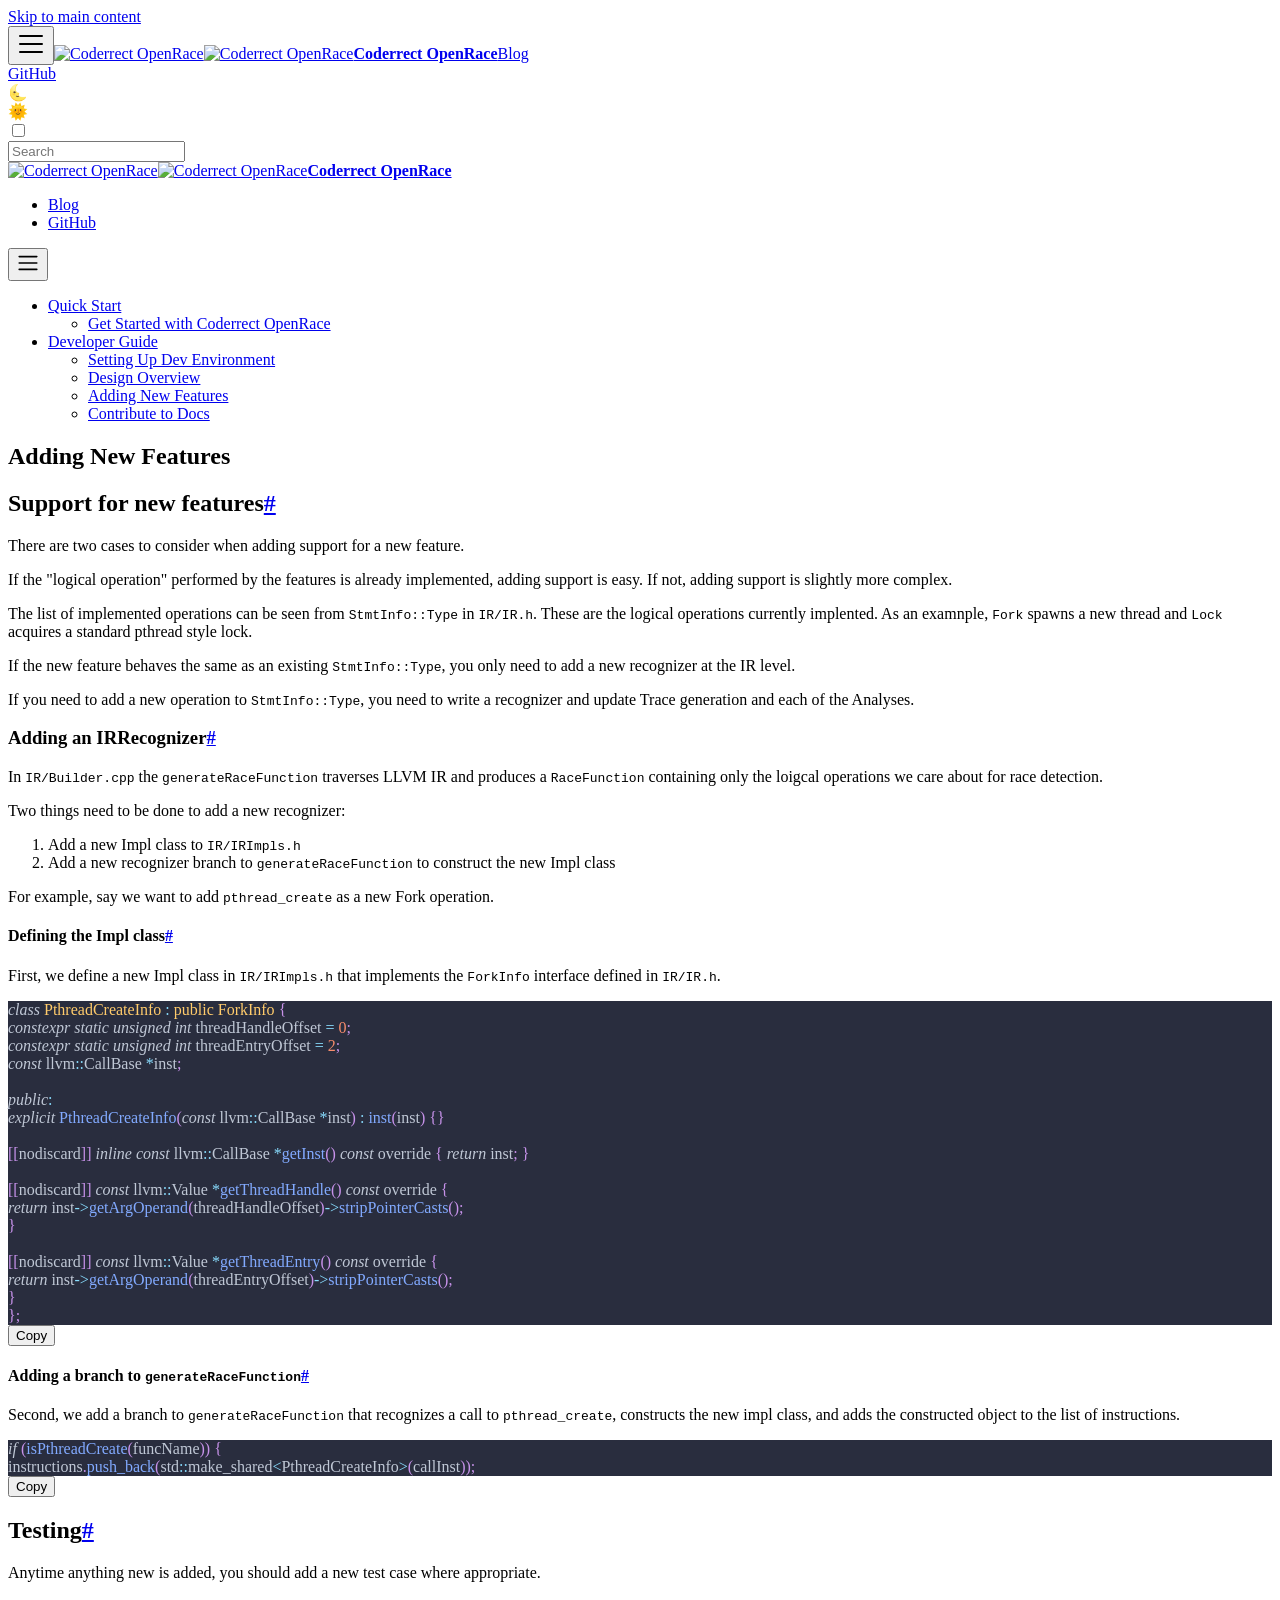
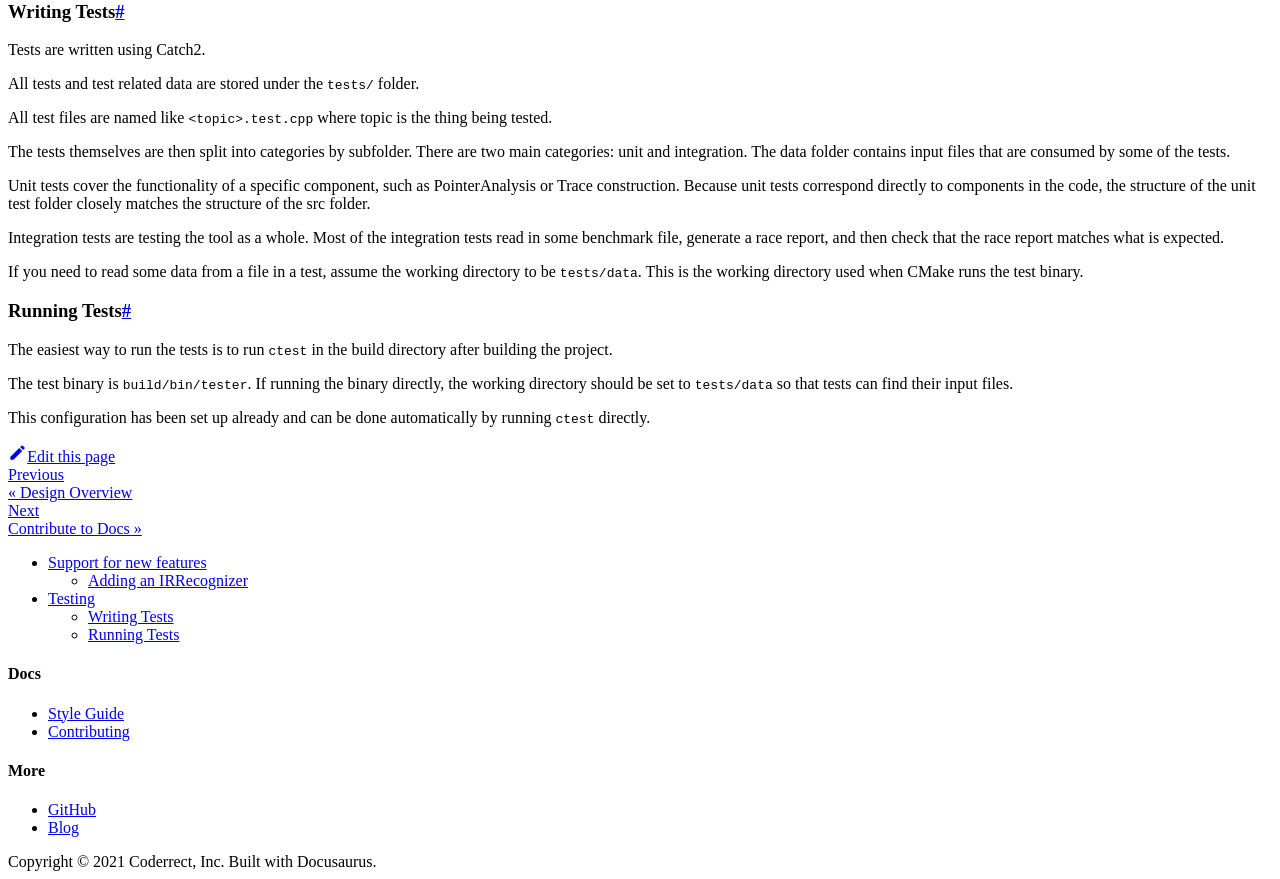
==== doc-adding-new-features/index.html @ 740aef87 "Deploy website - based on 63842bfcd90354ca1080f924dccae89fec55fd03" ====
<!doctype html>
<html lang="en" dir="ltr">
<head>
<meta charset="UTF-8">
<meta name="viewport" content="width=device-width,initial-scale=1">
<meta name="generator" content="Docusaurus v2.0.0-alpha.73">
<link rel="alternate" type="application/rss+xml" href="/OpenRace/blog/rss.xml" title="Coderrect OpenRace Blog RSS Feed">
<link rel="alternate" type="application/atom+xml" href="/OpenRace/blog/atom.xml" title="Coderrect OpenRace Blog Atom Feed"><title data-react-helmet="true">Adding New Features | Coderrect OpenRace</title><meta data-react-helmet="true" property="og:url" content="https://coderrect-inc.github.io/OpenRace/doc-adding-new-features"><meta data-react-helmet="true" name="docusaurus_locale" content="en"><meta data-react-helmet="true" name="docusaurus_version" content="current"><meta data-react-helmet="true" name="docusaurus_tag" content="docs-default-current"><meta data-react-helmet="true" property="og:title" content="Adding New Features | Coderrect OpenRace"><meta data-react-helmet="true" name="description" content="Support for new features"><meta data-react-helmet="true" property="og:description" content="Support for new features"><link data-react-helmet="true" rel="shortcut icon" href="/OpenRace/img/coderrect-logo.png"><link data-react-helmet="true" rel="canonical" href="https://coderrect-inc.github.io/OpenRace/doc-adding-new-features"><link data-react-helmet="true" rel="alternate" href="https://coderrect-inc.github.io/OpenRace/doc-adding-new-features" hreflang="en"><link data-react-helmet="true" rel="alternate" href="https://coderrect-inc.github.io/OpenRace/doc-adding-new-features" hreflang="x-default"><link rel="stylesheet" href="/OpenRace/assets/css/styles.ed0b3173.css">
<link rel="preload" href="/OpenRace/assets/js/styles.1b08c8f0.js" as="script">
<link rel="preload" href="/OpenRace/assets/js/runtime~main.0a23cd4d.js" as="script">
<link rel="preload" href="/OpenRace/assets/js/main.7ac5bf8b.js" as="script">
<link rel="preload" href="/OpenRace/assets/js/common.ba9d2496.js" as="script">
<link rel="preload" href="/OpenRace/assets/js/2.723ce715.js" as="script">
<link rel="preload" href="/OpenRace/assets/js/1f391b9e.335e91a1.js" as="script">
<link rel="preload" href="/OpenRace/assets/js/19.7d436941.js" as="script">
<link rel="preload" href="/OpenRace/assets/js/935f2afb.46712b3d.js" as="script">
<link rel="preload" href="/OpenRace/assets/js/17896441.6d896336.js" as="script">
<link rel="preload" href="/OpenRace/assets/js/b4865865.7fadde9f.js" as="script">
</head>
<body>
<script>!function(){function t(t){document.documentElement.setAttribute("data-theme",t)}var e=function(){var t=null;try{t=localStorage.getItem("theme")}catch(t){}return t}();t(null!==e?e:"light")}()</script><div id="__docusaurus">
<div><a href="#main" class="skipToContent_1oUP">Skip to main content</a></div><nav class="navbar navbar--fixed-top"><div class="navbar__inner"><div class="navbar__items"><button aria-label="Navigation bar toggle" class="navbar__toggle" type="button" tabindex="0"><svg aria-label="Menu" width="30" height="30" viewBox="0 0 30 30" role="img" focusable="false"><title>Menu</title><path stroke="currentColor" stroke-linecap="round" stroke-miterlimit="10" stroke-width="2" d="M4 7h22M4 15h22M4 23h22"></path></svg></button><a class="navbar__brand" href="/OpenRace/"><img src="/OpenRace/img/coderrect-logo.png" alt="Coderrect OpenRace" class="themedImage_1VuW themedImage--light_3UqQ navbar__logo"><img src="/OpenRace/img/coderrect-logo.png" alt="Coderrect OpenRace" class="themedImage_1VuW themedImage--dark_hz6m navbar__logo"><strong class="navbar__title">Coderrect OpenRace</strong></a><a href="https://coderrect.com/blog/" target="_blank" rel="noopener noreferrer" class="navbar__item navbar__link">Blog</a></div><div class="navbar__items navbar__items--right"><a href="https://github.com/coderrect-inc/OpenRace" target="_blank" rel="noopener noreferrer" class="navbar__item navbar__link">GitHub</a><div class="react-toggle displayOnlyInLargeViewport_GrZ2 react-toggle--disabled" role="button" tabindex="-1"><div class="react-toggle-track"><div class="react-toggle-track-check"><span class="toggle_71bT">🌜</span></div><div class="react-toggle-track-x"><span class="toggle_71bT">🌞</span></div></div><div class="react-toggle-thumb"></div><input type="checkbox" class="react-toggle-screenreader-only" aria-label="Switch between dark and light mode"></div><div class="navbar__search searchBarContainer_MM2z"><input placeholder="Search" aria-label="Search" class="navbar__search-input"><div class="loadingRing_s5VG searchBarLoadingRing_2jQk"><div></div><div></div><div></div><div></div></div></div></div></div><div role="presentation" class="navbar-sidebar__backdrop"></div><div class="navbar-sidebar"><div class="navbar-sidebar__brand"><a class="navbar__brand" href="/OpenRace/"><img src="/OpenRace/img/coderrect-logo.png" alt="Coderrect OpenRace" class="themedImage_1VuW themedImage--light_3UqQ navbar__logo"><img src="/OpenRace/img/coderrect-logo.png" alt="Coderrect OpenRace" class="themedImage_1VuW themedImage--dark_hz6m navbar__logo"><strong class="navbar__title">Coderrect OpenRace</strong></a></div><div class="navbar-sidebar__items"><div class="menu"><ul class="menu__list"><li class="menu__list-item"><a href="https://coderrect.com/blog/" target="_blank" rel="noopener noreferrer" class="menu__link">Blog</a></li><li class="menu__list-item"><a href="https://github.com/coderrect-inc/OpenRace" target="_blank" rel="noopener noreferrer" class="menu__link">GitHub</a></li></ul></div></div></div></nav><div class="main-wrapper docs-wrapper doc-page"><div class="docPage_31aa"><div class="docSidebarContainer_3Kbt" role="complementary"><div class="sidebar_15mo"><div class="menu menu--responsive thin-scrollbar menu_Bmed"><button aria-label="Open menu" aria-haspopup="true" class="button button--secondary button--sm menu__button" type="button"><svg aria-label="Menu" class="sidebarMenuIcon_fgN0" width="24" height="24" viewBox="0 0 30 30" role="img" focusable="false"><title>Menu</title><path stroke="currentColor" stroke-linecap="round" stroke-miterlimit="10" stroke-width="2" d="M4 7h22M4 15h22M4 23h22"></path></svg></button><ul class="menu__list"><li class="menu__list-item menu__list-item--collapsed"><a class="menu__link menu__link--sublist" href="#!">Quick Start</a><ul class="menu__list"><li class="menu__list-item"><a class="menu__link" tabindex="-1" href="/OpenRace/">Get Started with Coderrect OpenRace</a></li></ul></li><li class="menu__list-item"><a class="menu__link menu__link--sublist menu__link--active" href="#!">Developer Guide</a><ul class="menu__list"><li class="menu__list-item"><a class="menu__link" tabindex="0" href="/OpenRace/doc-setup-dev-env">Setting Up Dev Environment</a></li><li class="menu__list-item"><a class="menu__link" tabindex="0" href="/OpenRace/doc-overview">Design Overview</a></li><li class="menu__list-item"><a aria-current="page" class="menu__link menu__link--active active" tabindex="0" href="/OpenRace/doc-adding-new-features">Adding New Features</a></li><li class="menu__list-item"><a class="menu__link" tabindex="0" href="/OpenRace/doc-contribute-to-docs">Contribute to Docs</a></li></ul></li></ul></div></div></div><main class="docMainContainer_3ufF"><div class="container padding-vert--lg docItemWrapper_3FMP"><div class="row"><div class="col docItemCol_3FnS"><div class="docItemContainer_33ec"><article><header><h1 class="docTitle_3a4h">Adding New Features</h1></header><div class="markdown"><h2><a aria-hidden="true" tabindex="-1" class="anchor enhancedAnchor_2LWZ" id="support-for-new-features"></a>Support for new features<a class="hash-link" href="#support-for-new-features" title="Direct link to heading">#</a></h2><p>There are two cases to consider when adding support for a new feature.</p><p>If the &quot;logical operation&quot; performed by the features is already implemented, adding support is easy. If not, adding support is slightly more complex.</p><p>The list of implemented operations can be seen from <code>StmtInfo::Type</code> in <code>IR/IR.h</code>. These are the logical operations currently implented. As an examnple, <code>Fork</code> spawns a new thread and <code>Lock</code> acquires a standard pthread style lock.</p><p>If the new feature behaves the same as an existing <code>StmtInfo::Type</code>, you only need to add a new recognizer at the IR level.</p><p>If you need to add a new operation to <code>StmtInfo::Type</code>, you need to write a recognizer and update Trace generation and each of the Analyses.</p><h3><a aria-hidden="true" tabindex="-1" class="anchor enhancedAnchor_2LWZ" id="adding-an-irrecognizer"></a>Adding an IRRecognizer<a class="hash-link" href="#adding-an-irrecognizer" title="Direct link to heading">#</a></h3><p>In <code>IR/Builder.cpp</code> the <code>generateRaceFunction</code> traverses LLVM IR and produces a <code>RaceFunction</code> containing only the loigcal operations we care about for race detection.</p><p>Two things need to be done to add a new recognizer:</p><ol><li>Add a new Impl class to <code>IR/IRImpls.h</code></li><li>Add a new recognizer branch to <code>generateRaceFunction</code> to construct the new Impl class</li></ol><p>For example, say we want to add <code>pthread_create</code> as a new Fork operation.</p><h4><a aria-hidden="true" tabindex="-1" class="anchor enhancedAnchor_2LWZ" id="defining-the-impl-class"></a>Defining the Impl class<a class="hash-link" href="#defining-the-impl-class" title="Direct link to heading">#</a></h4><p>First, we define a new Impl class in <code>IR/IRImpls.h</code> that implements the <code>ForkInfo</code> interface defined in <code>IR/IR.h</code>.</p><div class="codeBlockContainer_K1bP"><div class="codeBlockContent_hGly cpp"><div tabindex="0" class="prism-code language-cpp codeBlock_23N8 thin-scrollbar"><div class="codeBlockLines_39YC" style="color:#bfc7d5;background-color:#292d3e"><div class="token-line" style="color:#bfc7d5"><span class="token keyword" style="font-style:italic">class</span><span class="token plain"> </span><span class="token class-name" style="color:rgb(255, 203, 107)">PthreadCreateInfo</span><span class="token plain"> </span><span class="token operator" style="color:rgb(137, 221, 255)">:</span><span class="token plain"> </span><span class="token base-clause class-name" style="color:rgb(255, 203, 107)">public</span><span class="token base-clause"> </span><span class="token base-clause class-name" style="color:rgb(255, 203, 107)">ForkInfo</span><span class="token plain"> </span><span class="token punctuation" style="color:rgb(199, 146, 234)">{</span><span class="token plain"></span></div><div class="token-line" style="color:#bfc7d5"><span class="token plain">    </span><span class="token keyword" style="font-style:italic">constexpr</span><span class="token plain"> </span><span class="token keyword" style="font-style:italic">static</span><span class="token plain"> </span><span class="token keyword" style="font-style:italic">unsigned</span><span class="token plain"> </span><span class="token keyword" style="font-style:italic">int</span><span class="token plain"> threadHandleOffset </span><span class="token operator" style="color:rgb(137, 221, 255)">=</span><span class="token plain"> </span><span class="token number" style="color:rgb(247, 140, 108)">0</span><span class="token punctuation" style="color:rgb(199, 146, 234)">;</span><span class="token plain"></span></div><div class="token-line" style="color:#bfc7d5"><span class="token plain">    </span><span class="token keyword" style="font-style:italic">constexpr</span><span class="token plain"> </span><span class="token keyword" style="font-style:italic">static</span><span class="token plain"> </span><span class="token keyword" style="font-style:italic">unsigned</span><span class="token plain"> </span><span class="token keyword" style="font-style:italic">int</span><span class="token plain"> threadEntryOffset </span><span class="token operator" style="color:rgb(137, 221, 255)">=</span><span class="token plain"> </span><span class="token number" style="color:rgb(247, 140, 108)">2</span><span class="token punctuation" style="color:rgb(199, 146, 234)">;</span><span class="token plain"></span></div><div class="token-line" style="color:#bfc7d5"><span class="token plain">    </span><span class="token keyword" style="font-style:italic">const</span><span class="token plain"> llvm</span><span class="token operator" style="color:rgb(137, 221, 255)">::</span><span class="token plain">CallBase </span><span class="token operator" style="color:rgb(137, 221, 255)">*</span><span class="token plain">inst</span><span class="token punctuation" style="color:rgb(199, 146, 234)">;</span><span class="token plain"></span></div><div class="token-line" style="color:#bfc7d5"><span class="token plain" style="display:inline-block">
</span></div><div class="token-line" style="color:#bfc7d5"><span class="token plain"></span><span class="token keyword" style="font-style:italic">public</span><span class="token operator" style="color:rgb(137, 221, 255)">:</span><span class="token plain"></span></div><div class="token-line" style="color:#bfc7d5"><span class="token plain">    </span><span class="token keyword" style="font-style:italic">explicit</span><span class="token plain"> </span><span class="token function" style="color:rgb(130, 170, 255)">PthreadCreateInfo</span><span class="token punctuation" style="color:rgb(199, 146, 234)">(</span><span class="token keyword" style="font-style:italic">const</span><span class="token plain"> llvm</span><span class="token operator" style="color:rgb(137, 221, 255)">::</span><span class="token plain">CallBase </span><span class="token operator" style="color:rgb(137, 221, 255)">*</span><span class="token plain">inst</span><span class="token punctuation" style="color:rgb(199, 146, 234)">)</span><span class="token plain"> </span><span class="token operator" style="color:rgb(137, 221, 255)">:</span><span class="token plain"> </span><span class="token function" style="color:rgb(130, 170, 255)">inst</span><span class="token punctuation" style="color:rgb(199, 146, 234)">(</span><span class="token plain">inst</span><span class="token punctuation" style="color:rgb(199, 146, 234)">)</span><span class="token plain"> </span><span class="token punctuation" style="color:rgb(199, 146, 234)">{</span><span class="token punctuation" style="color:rgb(199, 146, 234)">}</span><span class="token plain"></span></div><div class="token-line" style="color:#bfc7d5"><span class="token plain" style="display:inline-block">
</span></div><div class="token-line" style="color:#bfc7d5"><span class="token plain">    </span><span class="token punctuation" style="color:rgb(199, 146, 234)">[</span><span class="token punctuation" style="color:rgb(199, 146, 234)">[</span><span class="token plain">nodiscard</span><span class="token punctuation" style="color:rgb(199, 146, 234)">]</span><span class="token punctuation" style="color:rgb(199, 146, 234)">]</span><span class="token plain"> </span><span class="token keyword" style="font-style:italic">inline</span><span class="token plain"> </span><span class="token keyword" style="font-style:italic">const</span><span class="token plain"> llvm</span><span class="token operator" style="color:rgb(137, 221, 255)">::</span><span class="token plain">CallBase </span><span class="token operator" style="color:rgb(137, 221, 255)">*</span><span class="token function" style="color:rgb(130, 170, 255)">getInst</span><span class="token punctuation" style="color:rgb(199, 146, 234)">(</span><span class="token punctuation" style="color:rgb(199, 146, 234)">)</span><span class="token plain"> </span><span class="token keyword" style="font-style:italic">const</span><span class="token plain"> override </span><span class="token punctuation" style="color:rgb(199, 146, 234)">{</span><span class="token plain"> </span><span class="token keyword" style="font-style:italic">return</span><span class="token plain"> inst</span><span class="token punctuation" style="color:rgb(199, 146, 234)">;</span><span class="token plain"> </span><span class="token punctuation" style="color:rgb(199, 146, 234)">}</span><span class="token plain"></span></div><div class="token-line" style="color:#bfc7d5"><span class="token plain" style="display:inline-block">
</span></div><div class="token-line" style="color:#bfc7d5"><span class="token plain">    </span><span class="token punctuation" style="color:rgb(199, 146, 234)">[</span><span class="token punctuation" style="color:rgb(199, 146, 234)">[</span><span class="token plain">nodiscard</span><span class="token punctuation" style="color:rgb(199, 146, 234)">]</span><span class="token punctuation" style="color:rgb(199, 146, 234)">]</span><span class="token plain"> </span><span class="token keyword" style="font-style:italic">const</span><span class="token plain"> llvm</span><span class="token operator" style="color:rgb(137, 221, 255)">::</span><span class="token plain">Value </span><span class="token operator" style="color:rgb(137, 221, 255)">*</span><span class="token function" style="color:rgb(130, 170, 255)">getThreadHandle</span><span class="token punctuation" style="color:rgb(199, 146, 234)">(</span><span class="token punctuation" style="color:rgb(199, 146, 234)">)</span><span class="token plain"> </span><span class="token keyword" style="font-style:italic">const</span><span class="token plain"> override </span><span class="token punctuation" style="color:rgb(199, 146, 234)">{</span><span class="token plain"></span></div><div class="token-line" style="color:#bfc7d5"><span class="token plain">        </span><span class="token keyword" style="font-style:italic">return</span><span class="token plain"> inst</span><span class="token operator" style="color:rgb(137, 221, 255)">-&gt;</span><span class="token function" style="color:rgb(130, 170, 255)">getArgOperand</span><span class="token punctuation" style="color:rgb(199, 146, 234)">(</span><span class="token plain">threadHandleOffset</span><span class="token punctuation" style="color:rgb(199, 146, 234)">)</span><span class="token operator" style="color:rgb(137, 221, 255)">-&gt;</span><span class="token function" style="color:rgb(130, 170, 255)">stripPointerCasts</span><span class="token punctuation" style="color:rgb(199, 146, 234)">(</span><span class="token punctuation" style="color:rgb(199, 146, 234)">)</span><span class="token punctuation" style="color:rgb(199, 146, 234)">;</span><span class="token plain"></span></div><div class="token-line" style="color:#bfc7d5"><span class="token plain">    </span><span class="token punctuation" style="color:rgb(199, 146, 234)">}</span><span class="token plain"></span></div><div class="token-line" style="color:#bfc7d5"><span class="token plain" style="display:inline-block">
</span></div><div class="token-line" style="color:#bfc7d5"><span class="token plain">    </span><span class="token punctuation" style="color:rgb(199, 146, 234)">[</span><span class="token punctuation" style="color:rgb(199, 146, 234)">[</span><span class="token plain">nodiscard</span><span class="token punctuation" style="color:rgb(199, 146, 234)">]</span><span class="token punctuation" style="color:rgb(199, 146, 234)">]</span><span class="token plain"> </span><span class="token keyword" style="font-style:italic">const</span><span class="token plain"> llvm</span><span class="token operator" style="color:rgb(137, 221, 255)">::</span><span class="token plain">Value </span><span class="token operator" style="color:rgb(137, 221, 255)">*</span><span class="token function" style="color:rgb(130, 170, 255)">getThreadEntry</span><span class="token punctuation" style="color:rgb(199, 146, 234)">(</span><span class="token punctuation" style="color:rgb(199, 146, 234)">)</span><span class="token plain"> </span><span class="token keyword" style="font-style:italic">const</span><span class="token plain"> override </span><span class="token punctuation" style="color:rgb(199, 146, 234)">{</span><span class="token plain"></span></div><div class="token-line" style="color:#bfc7d5"><span class="token plain">        </span><span class="token keyword" style="font-style:italic">return</span><span class="token plain"> inst</span><span class="token operator" style="color:rgb(137, 221, 255)">-&gt;</span><span class="token function" style="color:rgb(130, 170, 255)">getArgOperand</span><span class="token punctuation" style="color:rgb(199, 146, 234)">(</span><span class="token plain">threadEntryOffset</span><span class="token punctuation" style="color:rgb(199, 146, 234)">)</span><span class="token operator" style="color:rgb(137, 221, 255)">-&gt;</span><span class="token function" style="color:rgb(130, 170, 255)">stripPointerCasts</span><span class="token punctuation" style="color:rgb(199, 146, 234)">(</span><span class="token punctuation" style="color:rgb(199, 146, 234)">)</span><span class="token punctuation" style="color:rgb(199, 146, 234)">;</span><span class="token plain"></span></div><div class="token-line" style="color:#bfc7d5"><span class="token plain">    </span><span class="token punctuation" style="color:rgb(199, 146, 234)">}</span><span class="token plain"></span></div><div class="token-line" style="color:#bfc7d5"><span class="token plain"></span><span class="token punctuation" style="color:rgb(199, 146, 234)">}</span><span class="token punctuation" style="color:rgb(199, 146, 234)">;</span></div></div></div><button type="button" aria-label="Copy code to clipboard" class="copyButton_Ue-o">Copy</button></div></div><h4><a aria-hidden="true" tabindex="-1" class="anchor enhancedAnchor_2LWZ" id="adding-a-branch-to-generateracefunction"></a>Adding a branch to <code>generateRaceFunction</code><a class="hash-link" href="#adding-a-branch-to-generateracefunction" title="Direct link to heading">#</a></h4><p>Second, we add a branch to <code>generateRaceFunction</code> that recognizes a call to <code>pthread_create</code>, constructs the new impl class, and adds the constructed object to the list of instructions.</p><div class="codeBlockContainer_K1bP"><div class="codeBlockContent_hGly cpp"><div tabindex="0" class="prism-code language-cpp codeBlock_23N8 thin-scrollbar"><div class="codeBlockLines_39YC" style="color:#bfc7d5;background-color:#292d3e"><div class="token-line" style="color:#bfc7d5"><span class="token keyword" style="font-style:italic">if</span><span class="token plain"> </span><span class="token punctuation" style="color:rgb(199, 146, 234)">(</span><span class="token function" style="color:rgb(130, 170, 255)">isPthreadCreate</span><span class="token punctuation" style="color:rgb(199, 146, 234)">(</span><span class="token plain">funcName</span><span class="token punctuation" style="color:rgb(199, 146, 234)">)</span><span class="token punctuation" style="color:rgb(199, 146, 234)">)</span><span class="token plain"> </span><span class="token punctuation" style="color:rgb(199, 146, 234)">{</span><span class="token plain"></span></div><div class="token-line" style="color:#bfc7d5"><span class="token plain">    instructions</span><span class="token punctuation" style="color:rgb(199, 146, 234)">.</span><span class="token function" style="color:rgb(130, 170, 255)">push_back</span><span class="token punctuation" style="color:rgb(199, 146, 234)">(</span><span class="token plain">std</span><span class="token operator" style="color:rgb(137, 221, 255)">::</span><span class="token plain">make_shared</span><span class="token operator" style="color:rgb(137, 221, 255)">&lt;</span><span class="token plain">PthreadCreateInfo</span><span class="token operator" style="color:rgb(137, 221, 255)">&gt;</span><span class="token punctuation" style="color:rgb(199, 146, 234)">(</span><span class="token plain">callInst</span><span class="token punctuation" style="color:rgb(199, 146, 234)">)</span><span class="token punctuation" style="color:rgb(199, 146, 234)">)</span><span class="token punctuation" style="color:rgb(199, 146, 234)">;</span></div></div></div><button type="button" aria-label="Copy code to clipboard" class="copyButton_Ue-o">Copy</button></div></div><h2><a aria-hidden="true" tabindex="-1" class="anchor enhancedAnchor_2LWZ" id="testing"></a>Testing<a class="hash-link" href="#testing" title="Direct link to heading">#</a></h2><p>Anytime anything new is added, you should add a new test case where appropriate.</p><h3><a aria-hidden="true" tabindex="-1" class="anchor enhancedAnchor_2LWZ" id="writing-tests"></a>Writing Tests<a class="hash-link" href="#writing-tests" title="Direct link to heading">#</a></h3><p>Tests are written using Catch2.</p><p>All tests and test related data are stored under the <code>tests/</code> folder.</p><p>All test files are named like <code>&lt;topic&gt;.test.cpp</code> where topic is the thing being tested.</p><p>The tests themselves are then split into categories by subfolder. There are two main categories: unit and integration. The data folder contains input files that are consumed by some of the tests.</p><p>Unit tests cover the functionality of a specific component, such as PointerAnalysis or Trace construction. Because unit tests correspond directly to components in the code, the structure of the unit test folder closely matches the structure of the src folder.</p><p>Integration tests are testing the tool as a whole. Most of the integration tests read in some benchmark file, generate a race report, and then check that the race report matches what is expected.</p><p>If you need to read some data from a file in a  test, assume the working directory to be <code>tests/data</code>. This is the working directory used when CMake runs the test binary.</p><h3><a aria-hidden="true" tabindex="-1" class="anchor enhancedAnchor_2LWZ" id="running-tests"></a>Running Tests<a class="hash-link" href="#running-tests" title="Direct link to heading">#</a></h3><p>The easiest way to run the tests is to run <code>ctest</code> in the build directory after building the project.</p><p>The test binary is <code>build/bin/tester</code>. If running the binary directly, the working directory should be set to <code>tests/data</code> so that tests can find their input files.</p><p>This configuration has been set up already and can be done automatically by running <code>ctest</code> directly.</p></div></article><div class="margin-vert--xl"><div class="row"><div class="col"><a href="https://github.com/coderrect-inc/OpenRace/tree/develop/website/docs/doc-adding-new-features.md" target="_blank" rel="noreferrer noopener"><svg fill="currentColor" height="1.2em" width="1.2em" preserveAspectRatio="xMidYMid meet" role="img" viewBox="0 0 40 40" class="iconEdit_2_ui" aria-label="Edit page"><g><path d="m34.5 11.7l-3 3.1-6.3-6.3 3.1-3q0.5-0.5 1.2-0.5t1.1 0.5l3.9 3.9q0.5 0.4 0.5 1.1t-0.5 1.2z m-29.5 17.1l18.4-18.5 6.3 6.3-18.4 18.4h-6.3v-6.2z"></path></g></svg>Edit this page</a></div></div></div><div class="margin-vert--lg"><nav class="pagination-nav" aria-label="Docs pages navigation"><div class="pagination-nav__item"><a class="pagination-nav__link" href="/OpenRace/doc-overview"><div class="pagination-nav__sublabel">Previous</div><div class="pagination-nav__label">« Design Overview</div></a></div><div class="pagination-nav__item pagination-nav__item--next"><a class="pagination-nav__link" href="/OpenRace/doc-contribute-to-docs"><div class="pagination-nav__sublabel">Next</div><div class="pagination-nav__label">Contribute to Docs »</div></a></div></nav></div></div></div><div class="col col--3"><div class="tableOfContents_35-E thin-scrollbar"><ul class="table-of-contents table-of-contents__left-border"><li><a href="#support-for-new-features" class="table-of-contents__link">Support for new features</a><ul><li><a href="#adding-an-irrecognizer" class="table-of-contents__link">Adding an IRRecognizer</a></li></ul></li><li><a href="#testing" class="table-of-contents__link">Testing</a><ul><li><a href="#writing-tests" class="table-of-contents__link">Writing Tests</a></li><li><a href="#running-tests" class="table-of-contents__link">Running Tests</a></li></ul></li></ul></div></div></div></div></main></div></div><footer class="footer footer--dark"><div class="container"><div class="row footer__links"><div class="col footer__col"><h4 class="footer__title">Docs</h4><ul class="footer__items"><li class="footer__item"><a class="footer__link-item" href="/OpenRace/">Style Guide</a></li><li class="footer__item"><a class="footer__link-item" href="/OpenRace/doc-adding-new-features">Contributing</a></li></ul></div><div class="col footer__col"><h4 class="footer__title">More</h4><ul class="footer__items"><li class="footer__item"><a href="https://github.com/coderrect-inc/OpenRace" target="_blank" rel="noopener noreferrer" class="footer__link-item">GitHub</a></li><li class="footer__item"><a href="https://coderrect.com/blog/" target="_blank" rel="noopener noreferrer" class="footer__link-item">Blog</a></li></ul></div></div><div class="footer__bottom text--center"><div class="footer__copyright">Copyright © 2021 Coderrect, Inc. Built with Docusaurus.</div></div></div></footer></div>
<script src="/OpenRace/assets/js/styles.1b08c8f0.js"></script>
<script src="/OpenRace/assets/js/runtime~main.0a23cd4d.js"></script>
<script src="/OpenRace/assets/js/main.7ac5bf8b.js"></script>
<script src="/OpenRace/assets/js/common.ba9d2496.js"></script>
<script src="/OpenRace/assets/js/2.723ce715.js"></script>
<script src="/OpenRace/assets/js/1f391b9e.335e91a1.js"></script>
<script src="/OpenRace/assets/js/19.7d436941.js"></script>
<script src="/OpenRace/assets/js/935f2afb.46712b3d.js"></script>
<script src="/OpenRace/assets/js/17896441.6d896336.js"></script>
<script src="/OpenRace/assets/js/b4865865.7fadde9f.js"></script>
</body>
</html>
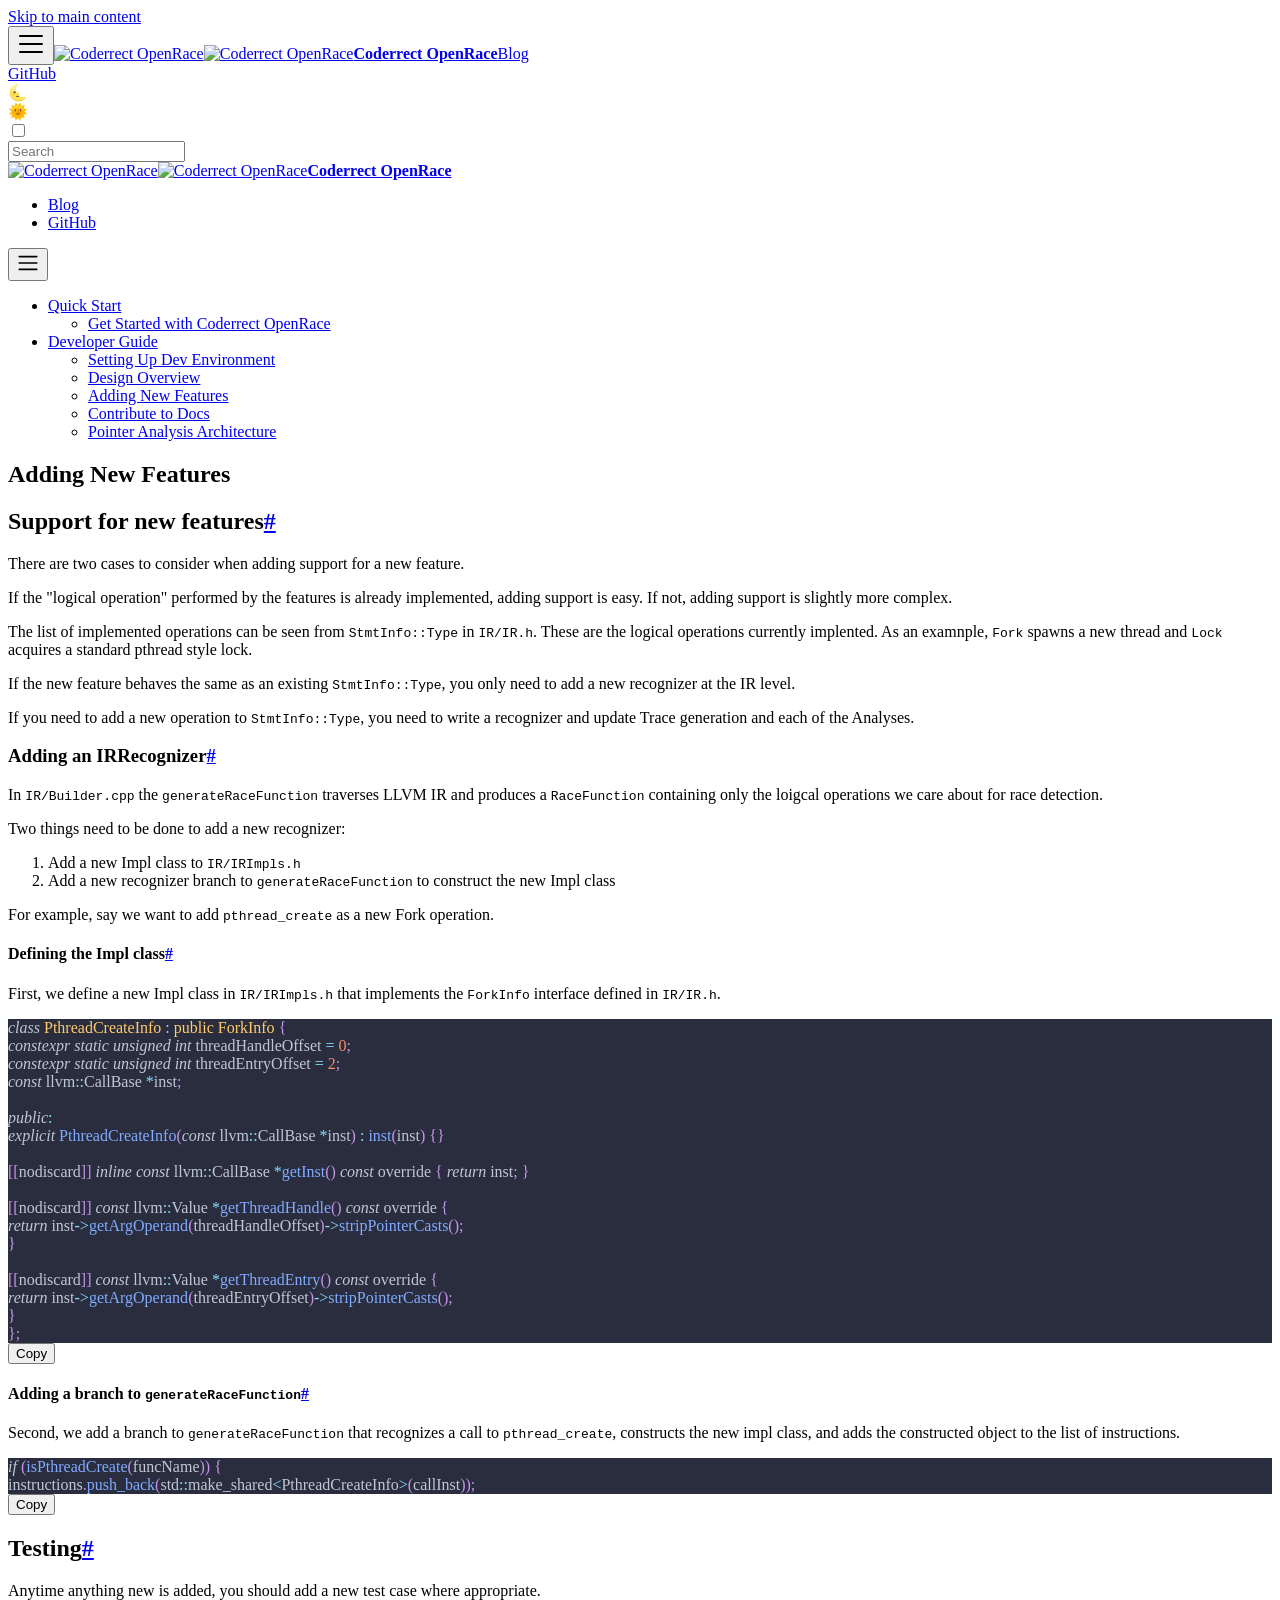
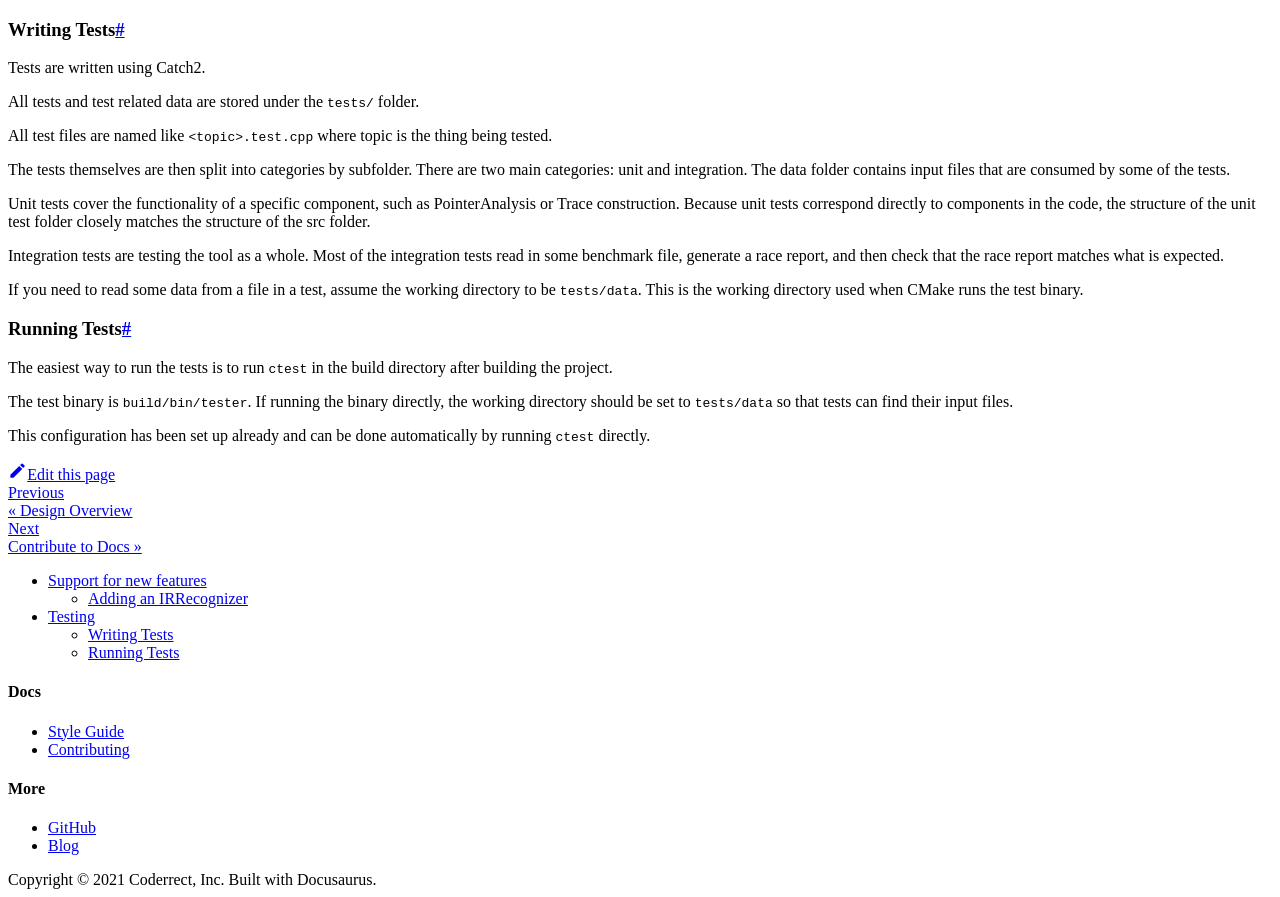
==== commit c786ab78: "Deploy website - based on 587f9ab2633f650a777c0e99dc60185cda3077db" ====
--- a/doc-adding-new-features/index.html
+++ b/doc-adding-new-features/index.html
@@ -6,33 +6,35 @@
 <meta name="generator" content="Docusaurus v2.0.0-alpha.73">
 <link rel="alternate" type="application/rss+xml" href="/OpenRace/blog/rss.xml" title="Coderrect OpenRace Blog RSS Feed">
 <link rel="alternate" type="application/atom+xml" href="/OpenRace/blog/atom.xml" title="Coderrect OpenRace Blog Atom Feed"><title data-react-helmet="true">Adding New Features | Coderrect OpenRace</title><meta data-react-helmet="true" property="og:url" content="https://coderrect-inc.github.io/OpenRace/doc-adding-new-features"><meta data-react-helmet="true" name="docusaurus_locale" content="en"><meta data-react-helmet="true" name="docusaurus_version" content="current"><meta data-react-helmet="true" name="docusaurus_tag" content="docs-default-current"><meta data-react-helmet="true" property="og:title" content="Adding New Features | Coderrect OpenRace"><meta data-react-helmet="true" name="description" content="Support for new features"><meta data-react-helmet="true" property="og:description" content="Support for new features"><link data-react-helmet="true" rel="shortcut icon" href="/OpenRace/img/coderrect-logo.png"><link data-react-helmet="true" rel="canonical" href="https://coderrect-inc.github.io/OpenRace/doc-adding-new-features"><link data-react-helmet="true" rel="alternate" href="https://coderrect-inc.github.io/OpenRace/doc-adding-new-features" hreflang="en"><link data-react-helmet="true" rel="alternate" href="https://coderrect-inc.github.io/OpenRace/doc-adding-new-features" hreflang="x-default"><link rel="stylesheet" href="/OpenRace/assets/css/styles.ed0b3173.css">
-<link rel="preload" href="/OpenRace/assets/js/styles.1b08c8f0.js" as="script">
-<link rel="preload" href="/OpenRace/assets/js/runtime~main.0a23cd4d.js" as="script">
-<link rel="preload" href="/OpenRace/assets/js/main.7ac5bf8b.js" as="script">
-<link rel="preload" href="/OpenRace/assets/js/common.ba9d2496.js" as="script">
-<link rel="preload" href="/OpenRace/assets/js/2.723ce715.js" as="script">
-<link rel="preload" href="/OpenRace/assets/js/1f391b9e.335e91a1.js" as="script">
-<link rel="preload" href="/OpenRace/assets/js/19.7d436941.js" as="script">
-<link rel="preload" href="/OpenRace/assets/js/935f2afb.46712b3d.js" as="script">
-<link rel="preload" href="/OpenRace/assets/js/17896441.6d896336.js" as="script">
-<link rel="preload" href="/OpenRace/assets/js/b4865865.7fadde9f.js" as="script">
+<link rel="preload" href="/OpenRace/assets/js/styles.e8a566df.js" as="script">
+<link rel="preload" href="/OpenRace/assets/js/runtime~main.ba43cde6.js" as="script">
+<link rel="preload" href="/OpenRace/assets/js/main.1a781497.js" as="script">
+<link rel="preload" href="/OpenRace/assets/js/1.1431b613.js" as="script">
+<link rel="preload" href="/OpenRace/assets/js/2.c28e7a27.js" as="script">
+<link rel="preload" href="/OpenRace/assets/js/3.f253f854.js" as="script">
+<link rel="preload" href="/OpenRace/assets/js/1be78505.ed6ce7d4.js" as="script">
+<link rel="preload" href="/OpenRace/assets/js/21.1345832e.js" as="script">
+<link rel="preload" href="/OpenRace/assets/js/935f2afb.fd86e8c5.js" as="script">
+<link rel="preload" href="/OpenRace/assets/js/17896441.811aa758.js" as="script">
+<link rel="preload" href="/OpenRace/assets/js/b4865865.bdc2cfb4.js" as="script">
 </head>
 <body>
 <script>!function(){function t(t){document.documentElement.setAttribute("data-theme",t)}var e=function(){var t=null;try{t=localStorage.getItem("theme")}catch(t){}return t}();t(null!==e?e:"light")}()</script><div id="__docusaurus">
-<div><a href="#main" class="skipToContent_1oUP">Skip to main content</a></div><nav class="navbar navbar--fixed-top"><div class="navbar__inner"><div class="navbar__items"><button aria-label="Navigation bar toggle" class="navbar__toggle" type="button" tabindex="0"><svg aria-label="Menu" width="30" height="30" viewBox="0 0 30 30" role="img" focusable="false"><title>Menu</title><path stroke="currentColor" stroke-linecap="round" stroke-miterlimit="10" stroke-width="2" d="M4 7h22M4 15h22M4 23h22"></path></svg></button><a class="navbar__brand" href="/OpenRace/"><img src="/OpenRace/img/coderrect-logo.png" alt="Coderrect OpenRace" class="themedImage_1VuW themedImage--light_3UqQ navbar__logo"><img src="/OpenRace/img/coderrect-logo.png" alt="Coderrect OpenRace" class="themedImage_1VuW themedImage--dark_hz6m navbar__logo"><strong class="navbar__title">Coderrect OpenRace</strong></a><a href="https://coderrect.com/blog/" target="_blank" rel="noopener noreferrer" class="navbar__item navbar__link">Blog</a></div><div class="navbar__items navbar__items--right"><a href="https://github.com/coderrect-inc/OpenRace" target="_blank" rel="noopener noreferrer" class="navbar__item navbar__link">GitHub</a><div class="react-toggle displayOnlyInLargeViewport_GrZ2 react-toggle--disabled" role="button" tabindex="-1"><div class="react-toggle-track"><div class="react-toggle-track-check"><span class="toggle_71bT">🌜</span></div><div class="react-toggle-track-x"><span class="toggle_71bT">🌞</span></div></div><div class="react-toggle-thumb"></div><input type="checkbox" class="react-toggle-screenreader-only" aria-label="Switch between dark and light mode"></div><div class="navbar__search searchBarContainer_MM2z"><input placeholder="Search" aria-label="Search" class="navbar__search-input"><div class="loadingRing_s5VG searchBarLoadingRing_2jQk"><div></div><div></div><div></div><div></div></div></div></div></div><div role="presentation" class="navbar-sidebar__backdrop"></div><div class="navbar-sidebar"><div class="navbar-sidebar__brand"><a class="navbar__brand" href="/OpenRace/"><img src="/OpenRace/img/coderrect-logo.png" alt="Coderrect OpenRace" class="themedImage_1VuW themedImage--light_3UqQ navbar__logo"><img src="/OpenRace/img/coderrect-logo.png" alt="Coderrect OpenRace" class="themedImage_1VuW themedImage--dark_hz6m navbar__logo"><strong class="navbar__title">Coderrect OpenRace</strong></a></div><div class="navbar-sidebar__items"><div class="menu"><ul class="menu__list"><li class="menu__list-item"><a href="https://coderrect.com/blog/" target="_blank" rel="noopener noreferrer" class="menu__link">Blog</a></li><li class="menu__list-item"><a href="https://github.com/coderrect-inc/OpenRace" target="_blank" rel="noopener noreferrer" class="menu__link">GitHub</a></li></ul></div></div></div></nav><div class="main-wrapper docs-wrapper doc-page"><div class="docPage_31aa"><div class="docSidebarContainer_3Kbt" role="complementary"><div class="sidebar_15mo"><div class="menu menu--responsive thin-scrollbar menu_Bmed"><button aria-label="Open menu" aria-haspopup="true" class="button button--secondary button--sm menu__button" type="button"><svg aria-label="Menu" class="sidebarMenuIcon_fgN0" width="24" height="24" viewBox="0 0 30 30" role="img" focusable="false"><title>Menu</title><path stroke="currentColor" stroke-linecap="round" stroke-miterlimit="10" stroke-width="2" d="M4 7h22M4 15h22M4 23h22"></path></svg></button><ul class="menu__list"><li class="menu__list-item menu__list-item--collapsed"><a class="menu__link menu__link--sublist" href="#!">Quick Start</a><ul class="menu__list"><li class="menu__list-item"><a class="menu__link" tabindex="-1" href="/OpenRace/">Get Started with Coderrect OpenRace</a></li></ul></li><li class="menu__list-item"><a class="menu__link menu__link--sublist menu__link--active" href="#!">Developer Guide</a><ul class="menu__list"><li class="menu__list-item"><a class="menu__link" tabindex="0" href="/OpenRace/doc-setup-dev-env">Setting Up Dev Environment</a></li><li class="menu__list-item"><a class="menu__link" tabindex="0" href="/OpenRace/doc-overview">Design Overview</a></li><li class="menu__list-item"><a aria-current="page" class="menu__link menu__link--active active" tabindex="0" href="/OpenRace/doc-adding-new-features">Adding New Features</a></li><li class="menu__list-item"><a class="menu__link" tabindex="0" href="/OpenRace/doc-contribute-to-docs">Contribute to Docs</a></li></ul></li></ul></div></div></div><main class="docMainContainer_3ufF"><div class="container padding-vert--lg docItemWrapper_3FMP"><div class="row"><div class="col docItemCol_3FnS"><div class="docItemContainer_33ec"><article><header><h1 class="docTitle_3a4h">Adding New Features</h1></header><div class="markdown"><h2><a aria-hidden="true" tabindex="-1" class="anchor enhancedAnchor_2LWZ" id="support-for-new-features"></a>Support for new features<a class="hash-link" href="#support-for-new-features" title="Direct link to heading">#</a></h2><p>There are two cases to consider when adding support for a new feature.</p><p>If the &quot;logical operation&quot; performed by the features is already implemented, adding support is easy. If not, adding support is slightly more complex.</p><p>The list of implemented operations can be seen from <code>StmtInfo::Type</code> in <code>IR/IR.h</code>. These are the logical operations currently implented. As an examnple, <code>Fork</code> spawns a new thread and <code>Lock</code> acquires a standard pthread style lock.</p><p>If the new feature behaves the same as an existing <code>StmtInfo::Type</code>, you only need to add a new recognizer at the IR level.</p><p>If you need to add a new operation to <code>StmtInfo::Type</code>, you need to write a recognizer and update Trace generation and each of the Analyses.</p><h3><a aria-hidden="true" tabindex="-1" class="anchor enhancedAnchor_2LWZ" id="adding-an-irrecognizer"></a>Adding an IRRecognizer<a class="hash-link" href="#adding-an-irrecognizer" title="Direct link to heading">#</a></h3><p>In <code>IR/Builder.cpp</code> the <code>generateRaceFunction</code> traverses LLVM IR and produces a <code>RaceFunction</code> containing only the loigcal operations we care about for race detection.</p><p>Two things need to be done to add a new recognizer:</p><ol><li>Add a new Impl class to <code>IR/IRImpls.h</code></li><li>Add a new recognizer branch to <code>generateRaceFunction</code> to construct the new Impl class</li></ol><p>For example, say we want to add <code>pthread_create</code> as a new Fork operation.</p><h4><a aria-hidden="true" tabindex="-1" class="anchor enhancedAnchor_2LWZ" id="defining-the-impl-class"></a>Defining the Impl class<a class="hash-link" href="#defining-the-impl-class" title="Direct link to heading">#</a></h4><p>First, we define a new Impl class in <code>IR/IRImpls.h</code> that implements the <code>ForkInfo</code> interface defined in <code>IR/IR.h</code>.</p><div class="codeBlockContainer_K1bP"><div class="codeBlockContent_hGly cpp"><div tabindex="0" class="prism-code language-cpp codeBlock_23N8 thin-scrollbar"><div class="codeBlockLines_39YC" style="color:#bfc7d5;background-color:#292d3e"><div class="token-line" style="color:#bfc7d5"><span class="token keyword" style="font-style:italic">class</span><span class="token plain"> </span><span class="token class-name" style="color:rgb(255, 203, 107)">PthreadCreateInfo</span><span class="token plain"> </span><span class="token operator" style="color:rgb(137, 221, 255)">:</span><span class="token plain"> </span><span class="token base-clause class-name" style="color:rgb(255, 203, 107)">public</span><span class="token base-clause"> </span><span class="token base-clause class-name" style="color:rgb(255, 203, 107)">ForkInfo</span><span class="token plain"> </span><span class="token punctuation" style="color:rgb(199, 146, 234)">{</span><span class="token plain"></span></div><div class="token-line" style="color:#bfc7d5"><span class="token plain">    </span><span class="token keyword" style="font-style:italic">constexpr</span><span class="token plain"> </span><span class="token keyword" style="font-style:italic">static</span><span class="token plain"> </span><span class="token keyword" style="font-style:italic">unsigned</span><span class="token plain"> </span><span class="token keyword" style="font-style:italic">int</span><span class="token plain"> threadHandleOffset </span><span class="token operator" style="color:rgb(137, 221, 255)">=</span><span class="token plain"> </span><span class="token number" style="color:rgb(247, 140, 108)">0</span><span class="token punctuation" style="color:rgb(199, 146, 234)">;</span><span class="token plain"></span></div><div class="token-line" style="color:#bfc7d5"><span class="token plain">    </span><span class="token keyword" style="font-style:italic">constexpr</span><span class="token plain"> </span><span class="token keyword" style="font-style:italic">static</span><span class="token plain"> </span><span class="token keyword" style="font-style:italic">unsigned</span><span class="token plain"> </span><span class="token keyword" style="font-style:italic">int</span><span class="token plain"> threadEntryOffset </span><span class="token operator" style="color:rgb(137, 221, 255)">=</span><span class="token plain"> </span><span class="token number" style="color:rgb(247, 140, 108)">2</span><span class="token punctuation" style="color:rgb(199, 146, 234)">;</span><span class="token plain"></span></div><div class="token-line" style="color:#bfc7d5"><span class="token plain">    </span><span class="token keyword" style="font-style:italic">const</span><span class="token plain"> llvm</span><span class="token operator" style="color:rgb(137, 221, 255)">::</span><span class="token plain">CallBase </span><span class="token operator" style="color:rgb(137, 221, 255)">*</span><span class="token plain">inst</span><span class="token punctuation" style="color:rgb(199, 146, 234)">;</span><span class="token plain"></span></div><div class="token-line" style="color:#bfc7d5"><span class="token plain" style="display:inline-block">
+<div><a href="#main" class="skipToContent_1oUP">Skip to main content</a></div><nav class="navbar navbar--fixed-top"><div class="navbar__inner"><div class="navbar__items"><button aria-label="Navigation bar toggle" class="navbar__toggle" type="button" tabindex="0"><svg aria-label="Menu" width="30" height="30" viewBox="0 0 30 30" role="img" focusable="false"><title>Menu</title><path stroke="currentColor" stroke-linecap="round" stroke-miterlimit="10" stroke-width="2" d="M4 7h22M4 15h22M4 23h22"></path></svg></button><a class="navbar__brand" href="/OpenRace/"><img src="/OpenRace/img/coderrect-logo.png" alt="Coderrect OpenRace" class="themedImage_1VuW themedImage--light_3UqQ navbar__logo"><img src="/OpenRace/img/coderrect-logo.png" alt="Coderrect OpenRace" class="themedImage_1VuW themedImage--dark_hz6m navbar__logo"><strong class="navbar__title">Coderrect OpenRace</strong></a><a href="https://coderrect.com/blog/" target="_blank" rel="noopener noreferrer" class="navbar__item navbar__link">Blog</a></div><div class="navbar__items navbar__items--right"><a href="https://github.com/coderrect-inc/OpenRace" target="_blank" rel="noopener noreferrer" class="navbar__item navbar__link">GitHub</a><div class="react-toggle displayOnlyInLargeViewport_GrZ2 react-toggle--disabled" role="button" tabindex="-1"><div class="react-toggle-track"><div class="react-toggle-track-check"><span class="toggle_71bT">🌜</span></div><div class="react-toggle-track-x"><span class="toggle_71bT">🌞</span></div></div><div class="react-toggle-thumb"></div><input type="checkbox" class="react-toggle-screenreader-only" aria-label="Switch between dark and light mode"></div><div class="navbar__search searchBarContainer_MM2z"><input placeholder="Search" aria-label="Search" class="navbar__search-input"><div class="loadingRing_s5VG searchBarLoadingRing_2jQk"><div></div><div></div><div></div><div></div></div></div></div></div><div role="presentation" class="navbar-sidebar__backdrop"></div><div class="navbar-sidebar"><div class="navbar-sidebar__brand"><a class="navbar__brand" href="/OpenRace/"><img src="/OpenRace/img/coderrect-logo.png" alt="Coderrect OpenRace" class="themedImage_1VuW themedImage--light_3UqQ navbar__logo"><img src="/OpenRace/img/coderrect-logo.png" alt="Coderrect OpenRace" class="themedImage_1VuW themedImage--dark_hz6m navbar__logo"><strong class="navbar__title">Coderrect OpenRace</strong></a></div><div class="navbar-sidebar__items"><div class="menu"><ul class="menu__list"><li class="menu__list-item"><a href="https://coderrect.com/blog/" target="_blank" rel="noopener noreferrer" class="menu__link">Blog</a></li><li class="menu__list-item"><a href="https://github.com/coderrect-inc/OpenRace" target="_blank" rel="noopener noreferrer" class="menu__link">GitHub</a></li></ul></div></div></div></nav><div class="main-wrapper docs-wrapper doc-page"><div class="docPage_31aa"><div class="docSidebarContainer_3Kbt" role="complementary"><div class="sidebar_15mo"><div class="menu menu--responsive thin-scrollbar menu_Bmed"><button aria-label="Open menu" aria-haspopup="true" class="button button--secondary button--sm menu__button" type="button"><svg aria-label="Menu" class="sidebarMenuIcon_fgN0" width="24" height="24" viewBox="0 0 30 30" role="img" focusable="false"><title>Menu</title><path stroke="currentColor" stroke-linecap="round" stroke-miterlimit="10" stroke-width="2" d="M4 7h22M4 15h22M4 23h22"></path></svg></button><ul class="menu__list"><li class="menu__list-item menu__list-item--collapsed"><a class="menu__link menu__link--sublist" href="#!">Quick Start</a><ul class="menu__list"><li class="menu__list-item"><a class="menu__link" tabindex="-1" href="/OpenRace/">Get Started with Coderrect OpenRace</a></li></ul></li><li class="menu__list-item"><a class="menu__link menu__link--sublist menu__link--active" href="#!">Developer Guide</a><ul class="menu__list"><li class="menu__list-item"><a class="menu__link" tabindex="0" href="/OpenRace/doc-setup-dev-env">Setting Up Dev Environment</a></li><li class="menu__list-item"><a class="menu__link" tabindex="0" href="/OpenRace/doc-overview">Design Overview</a></li><li class="menu__list-item"><a aria-current="page" class="menu__link menu__link--active active" tabindex="0" href="/OpenRace/doc-adding-new-features">Adding New Features</a></li><li class="menu__list-item"><a class="menu__link" tabindex="0" href="/OpenRace/doc-contribute-to-docs">Contribute to Docs</a></li><li class="menu__list-item"><a class="menu__link" tabindex="0" href="/OpenRace/doc-pta-arch">Pointer Analysis Architecture</a></li></ul></li></ul></div></div></div><main class="docMainContainer_3ufF"><div class="container padding-vert--lg docItemWrapper_3FMP"><div class="row"><div class="col docItemCol_3FnS"><div class="docItemContainer_33ec"><article><header><h1 class="docTitle_3a4h">Adding New Features</h1></header><div class="markdown"><h2><a aria-hidden="true" tabindex="-1" class="anchor enhancedAnchor_2LWZ" id="support-for-new-features"></a>Support for new features<a class="hash-link" href="#support-for-new-features" title="Direct link to heading">#</a></h2><p>There are two cases to consider when adding support for a new feature.</p><p>If the &quot;logical operation&quot; performed by the features is already implemented, adding support is easy. If not, adding support is slightly more complex.</p><p>The list of implemented operations can be seen from <code>StmtInfo::Type</code> in <code>IR/IR.h</code>. These are the logical operations currently implented. As an examnple, <code>Fork</code> spawns a new thread and <code>Lock</code> acquires a standard pthread style lock.</p><p>If the new feature behaves the same as an existing <code>StmtInfo::Type</code>, you only need to add a new recognizer at the IR level.</p><p>If you need to add a new operation to <code>StmtInfo::Type</code>, you need to write a recognizer and update Trace generation and each of the Analyses.</p><h3><a aria-hidden="true" tabindex="-1" class="anchor enhancedAnchor_2LWZ" id="adding-an-irrecognizer"></a>Adding an IRRecognizer<a class="hash-link" href="#adding-an-irrecognizer" title="Direct link to heading">#</a></h3><p>In <code>IR/Builder.cpp</code> the <code>generateRaceFunction</code> traverses LLVM IR and produces a <code>RaceFunction</code> containing only the loigcal operations we care about for race detection.</p><p>Two things need to be done to add a new recognizer:</p><ol><li>Add a new Impl class to <code>IR/IRImpls.h</code></li><li>Add a new recognizer branch to <code>generateRaceFunction</code> to construct the new Impl class</li></ol><p>For example, say we want to add <code>pthread_create</code> as a new Fork operation.</p><h4><a aria-hidden="true" tabindex="-1" class="anchor enhancedAnchor_2LWZ" id="defining-the-impl-class"></a>Defining the Impl class<a class="hash-link" href="#defining-the-impl-class" title="Direct link to heading">#</a></h4><p>First, we define a new Impl class in <code>IR/IRImpls.h</code> that implements the <code>ForkInfo</code> interface defined in <code>IR/IR.h</code>.</p><div class="codeBlockContainer_K1bP"><div class="codeBlockContent_hGly cpp"><div tabindex="0" class="prism-code language-cpp codeBlock_23N8 thin-scrollbar"><div class="codeBlockLines_39YC" style="color:#bfc7d5;background-color:#292d3e"><div class="token-line" style="color:#bfc7d5"><span class="token keyword" style="font-style:italic">class</span><span class="token plain"> </span><span class="token class-name" style="color:rgb(255, 203, 107)">PthreadCreateInfo</span><span class="token plain"> </span><span class="token operator" style="color:rgb(137, 221, 255)">:</span><span class="token plain"> </span><span class="token base-clause class-name" style="color:rgb(255, 203, 107)">public</span><span class="token base-clause"> </span><span class="token base-clause class-name" style="color:rgb(255, 203, 107)">ForkInfo</span><span class="token plain"> </span><span class="token punctuation" style="color:rgb(199, 146, 234)">{</span><span class="token plain"></span></div><div class="token-line" style="color:#bfc7d5"><span class="token plain">    </span><span class="token keyword" style="font-style:italic">constexpr</span><span class="token plain"> </span><span class="token keyword" style="font-style:italic">static</span><span class="token plain"> </span><span class="token keyword" style="font-style:italic">unsigned</span><span class="token plain"> </span><span class="token keyword" style="font-style:italic">int</span><span class="token plain"> threadHandleOffset </span><span class="token operator" style="color:rgb(137, 221, 255)">=</span><span class="token plain"> </span><span class="token number" style="color:rgb(247, 140, 108)">0</span><span class="token punctuation" style="color:rgb(199, 146, 234)">;</span><span class="token plain"></span></div><div class="token-line" style="color:#bfc7d5"><span class="token plain">    </span><span class="token keyword" style="font-style:italic">constexpr</span><span class="token plain"> </span><span class="token keyword" style="font-style:italic">static</span><span class="token plain"> </span><span class="token keyword" style="font-style:italic">unsigned</span><span class="token plain"> </span><span class="token keyword" style="font-style:italic">int</span><span class="token plain"> threadEntryOffset </span><span class="token operator" style="color:rgb(137, 221, 255)">=</span><span class="token plain"> </span><span class="token number" style="color:rgb(247, 140, 108)">2</span><span class="token punctuation" style="color:rgb(199, 146, 234)">;</span><span class="token plain"></span></div><div class="token-line" style="color:#bfc7d5"><span class="token plain">    </span><span class="token keyword" style="font-style:italic">const</span><span class="token plain"> llvm</span><span class="token operator" style="color:rgb(137, 221, 255)">::</span><span class="token plain">CallBase </span><span class="token operator" style="color:rgb(137, 221, 255)">*</span><span class="token plain">inst</span><span class="token punctuation" style="color:rgb(199, 146, 234)">;</span><span class="token plain"></span></div><div class="token-line" style="color:#bfc7d5"><span class="token plain" style="display:inline-block">
 </span></div><div class="token-line" style="color:#bfc7d5"><span class="token plain"></span><span class="token keyword" style="font-style:italic">public</span><span class="token operator" style="color:rgb(137, 221, 255)">:</span><span class="token plain"></span></div><div class="token-line" style="color:#bfc7d5"><span class="token plain">    </span><span class="token keyword" style="font-style:italic">explicit</span><span class="token plain"> </span><span class="token function" style="color:rgb(130, 170, 255)">PthreadCreateInfo</span><span class="token punctuation" style="color:rgb(199, 146, 234)">(</span><span class="token keyword" style="font-style:italic">const</span><span class="token plain"> llvm</span><span class="token operator" style="color:rgb(137, 221, 255)">::</span><span class="token plain">CallBase </span><span class="token operator" style="color:rgb(137, 221, 255)">*</span><span class="token plain">inst</span><span class="token punctuation" style="color:rgb(199, 146, 234)">)</span><span class="token plain"> </span><span class="token operator" style="color:rgb(137, 221, 255)">:</span><span class="token plain"> </span><span class="token function" style="color:rgb(130, 170, 255)">inst</span><span class="token punctuation" style="color:rgb(199, 146, 234)">(</span><span class="token plain">inst</span><span class="token punctuation" style="color:rgb(199, 146, 234)">)</span><span class="token plain"> </span><span class="token punctuation" style="color:rgb(199, 146, 234)">{</span><span class="token punctuation" style="color:rgb(199, 146, 234)">}</span><span class="token plain"></span></div><div class="token-line" style="color:#bfc7d5"><span class="token plain" style="display:inline-block">
 </span></div><div class="token-line" style="color:#bfc7d5"><span class="token plain">    </span><span class="token punctuation" style="color:rgb(199, 146, 234)">[</span><span class="token punctuation" style="color:rgb(199, 146, 234)">[</span><span class="token plain">nodiscard</span><span class="token punctuation" style="color:rgb(199, 146, 234)">]</span><span class="token punctuation" style="color:rgb(199, 146, 234)">]</span><span class="token plain"> </span><span class="token keyword" style="font-style:italic">inline</span><span class="token plain"> </span><span class="token keyword" style="font-style:italic">const</span><span class="token plain"> llvm</span><span class="token operator" style="color:rgb(137, 221, 255)">::</span><span class="token plain">CallBase </span><span class="token operator" style="color:rgb(137, 221, 255)">*</span><span class="token function" style="color:rgb(130, 170, 255)">getInst</span><span class="token punctuation" style="color:rgb(199, 146, 234)">(</span><span class="token punctuation" style="color:rgb(199, 146, 234)">)</span><span class="token plain"> </span><span class="token keyword" style="font-style:italic">const</span><span class="token plain"> override </span><span class="token punctuation" style="color:rgb(199, 146, 234)">{</span><span class="token plain"> </span><span class="token keyword" style="font-style:italic">return</span><span class="token plain"> inst</span><span class="token punctuation" style="color:rgb(199, 146, 234)">;</span><span class="token plain"> </span><span class="token punctuation" style="color:rgb(199, 146, 234)">}</span><span class="token plain"></span></div><div class="token-line" style="color:#bfc7d5"><span class="token plain" style="display:inline-block">
 </span></div><div class="token-line" style="color:#bfc7d5"><span class="token plain">    </span><span class="token punctuation" style="color:rgb(199, 146, 234)">[</span><span class="token punctuation" style="color:rgb(199, 146, 234)">[</span><span class="token plain">nodiscard</span><span class="token punctuation" style="color:rgb(199, 146, 234)">]</span><span class="token punctuation" style="color:rgb(199, 146, 234)">]</span><span class="token plain"> </span><span class="token keyword" style="font-style:italic">const</span><span class="token plain"> llvm</span><span class="token operator" style="color:rgb(137, 221, 255)">::</span><span class="token plain">Value </span><span class="token operator" style="color:rgb(137, 221, 255)">*</span><span class="token function" style="color:rgb(130, 170, 255)">getThreadHandle</span><span class="token punctuation" style="color:rgb(199, 146, 234)">(</span><span class="token punctuation" style="color:rgb(199, 146, 234)">)</span><span class="token plain"> </span><span class="token keyword" style="font-style:italic">const</span><span class="token plain"> override </span><span class="token punctuation" style="color:rgb(199, 146, 234)">{</span><span class="token plain"></span></div><div class="token-line" style="color:#bfc7d5"><span class="token plain">        </span><span class="token keyword" style="font-style:italic">return</span><span class="token plain"> inst</span><span class="token operator" style="color:rgb(137, 221, 255)">-&gt;</span><span class="token function" style="color:rgb(130, 170, 255)">getArgOperand</span><span class="token punctuation" style="color:rgb(199, 146, 234)">(</span><span class="token plain">threadHandleOffset</span><span class="token punctuation" style="color:rgb(199, 146, 234)">)</span><span class="token operator" style="color:rgb(137, 221, 255)">-&gt;</span><span class="token function" style="color:rgb(130, 170, 255)">stripPointerCasts</span><span class="token punctuation" style="color:rgb(199, 146, 234)">(</span><span class="token punctuation" style="color:rgb(199, 146, 234)">)</span><span class="token punctuation" style="color:rgb(199, 146, 234)">;</span><span class="token plain"></span></div><div class="token-line" style="color:#bfc7d5"><span class="token plain">    </span><span class="token punctuation" style="color:rgb(199, 146, 234)">}</span><span class="token plain"></span></div><div class="token-line" style="color:#bfc7d5"><span class="token plain" style="display:inline-block">
 </span></div><div class="token-line" style="color:#bfc7d5"><span class="token plain">    </span><span class="token punctuation" style="color:rgb(199, 146, 234)">[</span><span class="token punctuation" style="color:rgb(199, 146, 234)">[</span><span class="token plain">nodiscard</span><span class="token punctuation" style="color:rgb(199, 146, 234)">]</span><span class="token punctuation" style="color:rgb(199, 146, 234)">]</span><span class="token plain"> </span><span class="token keyword" style="font-style:italic">const</span><span class="token plain"> llvm</span><span class="token operator" style="color:rgb(137, 221, 255)">::</span><span class="token plain">Value </span><span class="token operator" style="color:rgb(137, 221, 255)">*</span><span class="token function" style="color:rgb(130, 170, 255)">getThreadEntry</span><span class="token punctuation" style="color:rgb(199, 146, 234)">(</span><span class="token punctuation" style="color:rgb(199, 146, 234)">)</span><span class="token plain"> </span><span class="token keyword" style="font-style:italic">const</span><span class="token plain"> override </span><span class="token punctuation" style="color:rgb(199, 146, 234)">{</span><span class="token plain"></span></div><div class="token-line" style="color:#bfc7d5"><span class="token plain">        </span><span class="token keyword" style="font-style:italic">return</span><span class="token plain"> inst</span><span class="token operator" style="color:rgb(137, 221, 255)">-&gt;</span><span class="token function" style="color:rgb(130, 170, 255)">getArgOperand</span><span class="token punctuation" style="color:rgb(199, 146, 234)">(</span><span class="token plain">threadEntryOffset</span><span class="token punctuation" style="color:rgb(199, 146, 234)">)</span><span class="token operator" style="color:rgb(137, 221, 255)">-&gt;</span><span class="token function" style="color:rgb(130, 170, 255)">stripPointerCasts</span><span class="token punctuation" style="color:rgb(199, 146, 234)">(</span><span class="token punctuation" style="color:rgb(199, 146, 234)">)</span><span class="token punctuation" style="color:rgb(199, 146, 234)">;</span><span class="token plain"></span></div><div class="token-line" style="color:#bfc7d5"><span class="token plain">    </span><span class="token punctuation" style="color:rgb(199, 146, 234)">}</span><span class="token plain"></span></div><div class="token-line" style="color:#bfc7d5"><span class="token plain"></span><span class="token punctuation" style="color:rgb(199, 146, 234)">}</span><span class="token punctuation" style="color:rgb(199, 146, 234)">;</span></div></div></div><button type="button" aria-label="Copy code to clipboard" class="copyButton_Ue-o">Copy</button></div></div><h4><a aria-hidden="true" tabindex="-1" class="anchor enhancedAnchor_2LWZ" id="adding-a-branch-to-generateracefunction"></a>Adding a branch to <code>generateRaceFunction</code><a class="hash-link" href="#adding-a-branch-to-generateracefunction" title="Direct link to heading">#</a></h4><p>Second, we add a branch to <code>generateRaceFunction</code> that recognizes a call to <code>pthread_create</code>, constructs the new impl class, and adds the constructed object to the list of instructions.</p><div class="codeBlockContainer_K1bP"><div class="codeBlockContent_hGly cpp"><div tabindex="0" class="prism-code language-cpp codeBlock_23N8 thin-scrollbar"><div class="codeBlockLines_39YC" style="color:#bfc7d5;background-color:#292d3e"><div class="token-line" style="color:#bfc7d5"><span class="token keyword" style="font-style:italic">if</span><span class="token plain"> </span><span class="token punctuation" style="color:rgb(199, 146, 234)">(</span><span class="token function" style="color:rgb(130, 170, 255)">isPthreadCreate</span><span class="token punctuation" style="color:rgb(199, 146, 234)">(</span><span class="token plain">funcName</span><span class="token punctuation" style="color:rgb(199, 146, 234)">)</span><span class="token punctuation" style="color:rgb(199, 146, 234)">)</span><span class="token plain"> </span><span class="token punctuation" style="color:rgb(199, 146, 234)">{</span><span class="token plain"></span></div><div class="token-line" style="color:#bfc7d5"><span class="token plain">    instructions</span><span class="token punctuation" style="color:rgb(199, 146, 234)">.</span><span class="token function" style="color:rgb(130, 170, 255)">push_back</span><span class="token punctuation" style="color:rgb(199, 146, 234)">(</span><span class="token plain">std</span><span class="token operator" style="color:rgb(137, 221, 255)">::</span><span class="token plain">make_shared</span><span class="token operator" style="color:rgb(137, 221, 255)">&lt;</span><span class="token plain">PthreadCreateInfo</span><span class="token operator" style="color:rgb(137, 221, 255)">&gt;</span><span class="token punctuation" style="color:rgb(199, 146, 234)">(</span><span class="token plain">callInst</span><span class="token punctuation" style="color:rgb(199, 146, 234)">)</span><span class="token punctuation" style="color:rgb(199, 146, 234)">)</span><span class="token punctuation" style="color:rgb(199, 146, 234)">;</span></div></div></div><button type="button" aria-label="Copy code to clipboard" class="copyButton_Ue-o">Copy</button></div></div><h2><a aria-hidden="true" tabindex="-1" class="anchor enhancedAnchor_2LWZ" id="testing"></a>Testing<a class="hash-link" href="#testing" title="Direct link to heading">#</a></h2><p>Anytime anything new is added, you should add a new test case where appropriate.</p><h3><a aria-hidden="true" tabindex="-1" class="anchor enhancedAnchor_2LWZ" id="writing-tests"></a>Writing Tests<a class="hash-link" href="#writing-tests" title="Direct link to heading">#</a></h3><p>Tests are written using Catch2.</p><p>All tests and test related data are stored under the <code>tests/</code> folder.</p><p>All test files are named like <code>&lt;topic&gt;.test.cpp</code> where topic is the thing being tested.</p><p>The tests themselves are then split into categories by subfolder. There are two main categories: unit and integration. The data folder contains input files that are consumed by some of the tests.</p><p>Unit tests cover the functionality of a specific component, such as PointerAnalysis or Trace construction. Because unit tests correspond directly to components in the code, the structure of the unit test folder closely matches the structure of the src folder.</p><p>Integration tests are testing the tool as a whole. Most of the integration tests read in some benchmark file, generate a race report, and then check that the race report matches what is expected.</p><p>If you need to read some data from a file in a  test, assume the working directory to be <code>tests/data</code>. This is the working directory used when CMake runs the test binary.</p><h3><a aria-hidden="true" tabindex="-1" class="anchor enhancedAnchor_2LWZ" id="running-tests"></a>Running Tests<a class="hash-link" href="#running-tests" title="Direct link to heading">#</a></h3><p>The easiest way to run the tests is to run <code>ctest</code> in the build directory after building the project.</p><p>The test binary is <code>build/bin/tester</code>. If running the binary directly, the working directory should be set to <code>tests/data</code> so that tests can find their input files.</p><p>This configuration has been set up already and can be done automatically by running <code>ctest</code> directly.</p></div></article><div class="margin-vert--xl"><div class="row"><div class="col"><a href="https://github.com/coderrect-inc/OpenRace/tree/develop/website/docs/doc-adding-new-features.md" target="_blank" rel="noreferrer noopener"><svg fill="currentColor" height="1.2em" width="1.2em" preserveAspectRatio="xMidYMid meet" role="img" viewBox="0 0 40 40" class="iconEdit_2_ui" aria-label="Edit page"><g><path d="m34.5 11.7l-3 3.1-6.3-6.3 3.1-3q0.5-0.5 1.2-0.5t1.1 0.5l3.9 3.9q0.5 0.4 0.5 1.1t-0.5 1.2z m-29.5 17.1l18.4-18.5 6.3 6.3-18.4 18.4h-6.3v-6.2z"></path></g></svg>Edit this page</a></div></div></div><div class="margin-vert--lg"><nav class="pagination-nav" aria-label="Docs pages navigation"><div class="pagination-nav__item"><a class="pagination-nav__link" href="/OpenRace/doc-overview"><div class="pagination-nav__sublabel">Previous</div><div class="pagination-nav__label">« Design Overview</div></a></div><div class="pagination-nav__item pagination-nav__item--next"><a class="pagination-nav__link" href="/OpenRace/doc-contribute-to-docs"><div class="pagination-nav__sublabel">Next</div><div class="pagination-nav__label">Contribute to Docs »</div></a></div></nav></div></div></div><div class="col col--3"><div class="tableOfContents_35-E thin-scrollbar"><ul class="table-of-contents table-of-contents__left-border"><li><a href="#support-for-new-features" class="table-of-contents__link">Support for new features</a><ul><li><a href="#adding-an-irrecognizer" class="table-of-contents__link">Adding an IRRecognizer</a></li></ul></li><li><a href="#testing" class="table-of-contents__link">Testing</a><ul><li><a href="#writing-tests" class="table-of-contents__link">Writing Tests</a></li><li><a href="#running-tests" class="table-of-contents__link">Running Tests</a></li></ul></li></ul></div></div></div></div></main></div></div><footer class="footer footer--dark"><div class="container"><div class="row footer__links"><div class="col footer__col"><h4 class="footer__title">Docs</h4><ul class="footer__items"><li class="footer__item"><a class="footer__link-item" href="/OpenRace/">Style Guide</a></li><li class="footer__item"><a class="footer__link-item" href="/OpenRace/doc-adding-new-features">Contributing</a></li></ul></div><div class="col footer__col"><h4 class="footer__title">More</h4><ul class="footer__items"><li class="footer__item"><a href="https://github.com/coderrect-inc/OpenRace" target="_blank" rel="noopener noreferrer" class="footer__link-item">GitHub</a></li><li class="footer__item"><a href="https://coderrect.com/blog/" target="_blank" rel="noopener noreferrer" class="footer__link-item">Blog</a></li></ul></div></div><div class="footer__bottom text--center"><div class="footer__copyright">Copyright © 2021 Coderrect, Inc. Built with Docusaurus.</div></div></div></footer></div>
-<script src="/OpenRace/assets/js/styles.1b08c8f0.js"></script>
-<script src="/OpenRace/assets/js/runtime~main.0a23cd4d.js"></script>
-<script src="/OpenRace/assets/js/main.7ac5bf8b.js"></script>
-<script src="/OpenRace/assets/js/common.ba9d2496.js"></script>
-<script src="/OpenRace/assets/js/2.723ce715.js"></script>
-<script src="/OpenRace/assets/js/1f391b9e.335e91a1.js"></script>
-<script src="/OpenRace/assets/js/19.7d436941.js"></script>
-<script src="/OpenRace/assets/js/935f2afb.46712b3d.js"></script>
-<script src="/OpenRace/assets/js/17896441.6d896336.js"></script>
-<script src="/OpenRace/assets/js/b4865865.7fadde9f.js"></script>
+<script src="/OpenRace/assets/js/styles.e8a566df.js"></script>
+<script src="/OpenRace/assets/js/runtime~main.ba43cde6.js"></script>
+<script src="/OpenRace/assets/js/main.1a781497.js"></script>
+<script src="/OpenRace/assets/js/1.1431b613.js"></script>
+<script src="/OpenRace/assets/js/2.c28e7a27.js"></script>
+<script src="/OpenRace/assets/js/3.f253f854.js"></script>
+<script src="/OpenRace/assets/js/1be78505.ed6ce7d4.js"></script>
+<script src="/OpenRace/assets/js/21.1345832e.js"></script>
+<script src="/OpenRace/assets/js/935f2afb.fd86e8c5.js"></script>
+<script src="/OpenRace/assets/js/17896441.811aa758.js"></script>
+<script src="/OpenRace/assets/js/b4865865.bdc2cfb4.js"></script>
 </body>
 </html>
